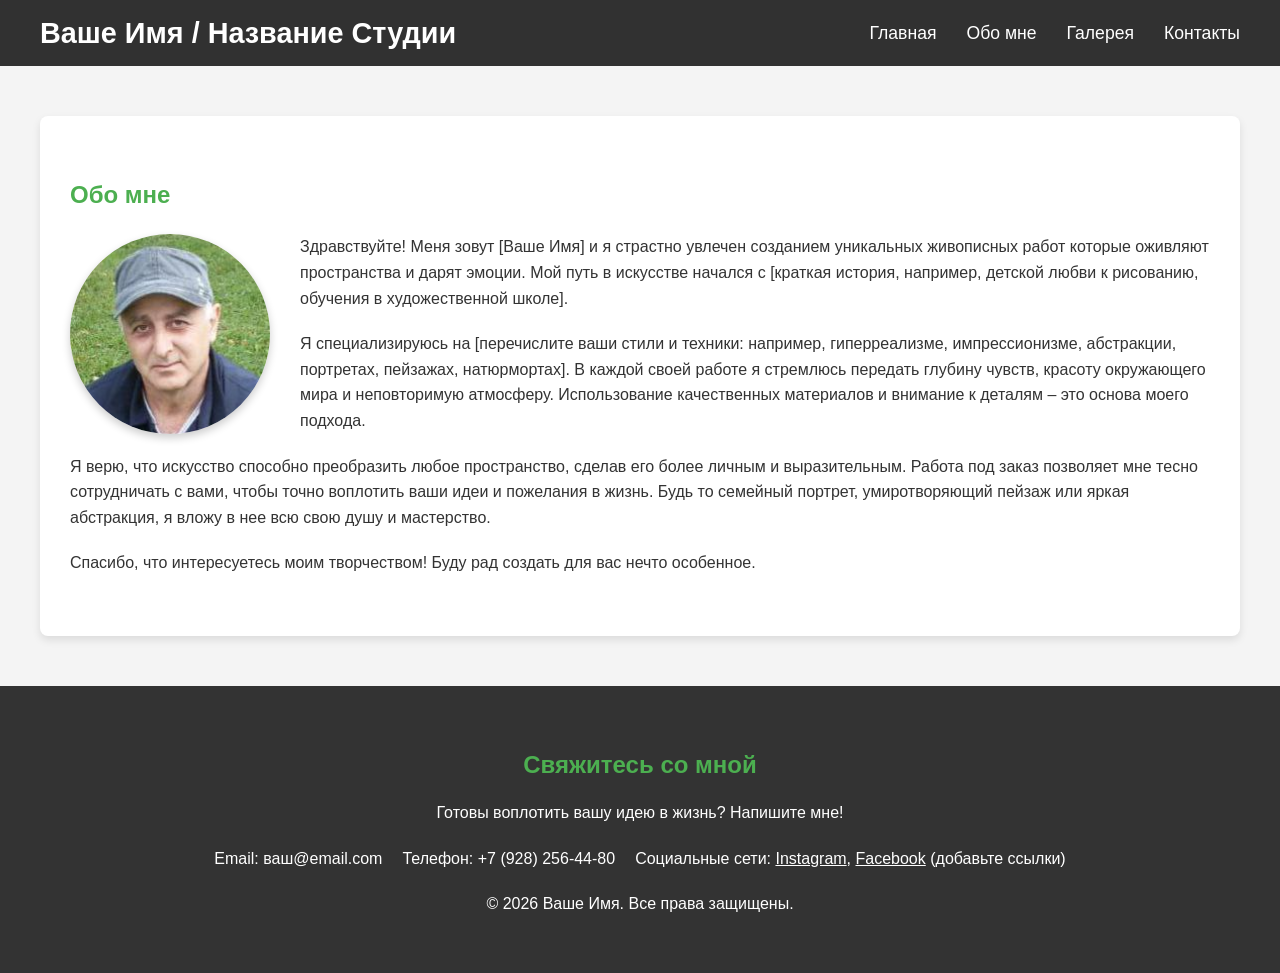
==== www.art/about.html @ bf197cce "Add files via upload" ====
<!DOCTYPE html>
<html lang="ru">
<head>
    <meta charset="UTF-8">
    <meta name="viewport" content="width=device-width, initial-scale=1.0">
    <title>Живопись под заказ - Обо мне</title>
    <link rel="stylesheet" href="css/style.css">
</head>
<body class="background-about">
    <header>
        <nav>
            <div class="logo">Ваше Имя / Название Студии</div>
            <ul>
                <li><a href="index.html">Главная</a></li>
                <li><a href="about.html">Обо мне</a></li>
                <li><a href="gallery.html">Галерея</a></li>
                <li><a href="#contact">Контакты</a></li>
            </ul>
        </nav>
    </header>

    <main>
        <section class="about-content">
            <h1>Обо мне</h1>
            <img src="img/p.jpg" alt="Ваше фото" class="artist-photo"> <!-- Добавьте сюда свою фотографию -->
            <p>
                Здравствуйте! Меня зовут [Ваше Имя] и я страстно увлечен созданием уникальных живописных работ которые оживляют пространства и дарят эмоции. Мой путь в искусстве начался с [краткая история, например, детской любви к рисованию, обучения в художественной школе].
            </p>
            <p>
                Я специализируюсь на [перечислите ваши стили и техники: например, гиперреализме, импрессионизме, абстракции, портретах, пейзажах, натюрмортах]. В каждой своей работе я стремлюсь передать глубину чувств, красоту окружающего мира и неповторимую атмосферу. Использование качественных материалов и внимание к деталям – это основа моего подхода.
            </p>
            <p>
                Я верю, что искусство способно преобразить любое пространство, сделав его более личным и выразительным. Работа под заказ позволяет мне тесно сотрудничать с вами, чтобы точно воплотить ваши идеи и пожелания в жизнь. Будь то семейный портрет, умиротворяющий пейзаж или яркая абстракция, я вложу в нее всю свою душу и мастерство.
            </p>
            <p>
                Спасибо, что интересуетесь моим творчеством! Буду рад создать для вас нечто особенное.
            </p>
        </section>
    </main>

    <footer id="contact">
        <h2>Свяжитесь со мной</h2>
        <p>Готовы воплотить вашу идею в жизнь? Напишите мне!</p>
        <ul>
            <li>Email: ваш@email.com</li>
            <li>Телефон: +7 (928) 256-44-80</li>
            <li>Социальные сети: <a href="#">Instagram</a>, <a href="#">Facebook</a> (добавьте ссылки)</li>
        </ul>
        <p>© 2026 Ваше Имя. Все права защищены.</p>
    </footer>

    <script src="js/script.js"></script>
</body>
</html>
---- www.art/css/style.css ----
/* Общие стили */
:root {
    --primary-color: #4CAF50; /* Зеленый */
    --secondary-color: #f44336; /* Красный */
    --text-color: #333;
    --light-text-color: #fff;
    --background-light: #f4f4f4;
    --dark-background: #333;
    --hover-color: #45a049;
}

body {
    font-family: 'Arial', sans-serif;
    margin: 0;
    padding: 0;
    line-height: 1.6;
    color: var(--text-color);
    background-color: var(--background-light);
    scroll-behavior: smooth; /* Плавная прокрутка */
}

.background-main {
    background-image: url('../images/background.jpg'); /* Замените на свой фон */
    background-size: cover;
    background-attachment: fixed;
    background-position: center;
    position: relative;
}

.background-main::before {
    content: '';
    position: absolute;
    top: 0;
    left: 0;
    right: 0;
    bottom: 0;
    background: rgba(0, 0, 0, 0.4); /* Полупрозрачный темный наложенный слой */
    z-index: 1;
}

.background-about {
    background-color: var(--background-light); /* Можно задать другой фон или оставить светлым */
}

.background-gallery {
    background-color: var(--background-light); /* Можно задать другой фон */
}

header {
    background-color: rgba(0, 0, 0, 0.8); /* Полупрозрачный фон для шапки */
    color: var(--light-text-color);
    padding: 10px 0;
    position: sticky; /* Прилипающая шапка */
    top: 0;
    z-index: 1000;
    animation: fadeInDown 1s ease-out; /* Анимация появления шапки */
}

nav {
    display: flex;
    justify-content: space-between;
    align-items: center;
    max-width: 1200px;
    margin: 0 auto;
    padding: 0 20px;
}

.logo {
    font-size: 1.8em;
    font-weight: bold;
    cursor: pointer;
    animation: slideInLeft 1s ease-out; /* Анимация логотипа */
}

nav ul {
    list-style: none;
    display: flex;
    margin: 0;
    padding: 0;
}

nav ul li {
    margin-left: 30px;
}

nav ul li a {
    color: var(--light-text-color);
    text-decoration: none;
    font-size: 1.1em;
    transition: color 0.3s ease;
}

nav ul li a:hover {
    color: var(--primary-color);
}

main {
    max-width: 1200px;
    margin: 40px auto;
    padding: 0 20px;
    text-align: center;
    position: relative; /* Для наложения на фон */
    z-index: 2; /* Чтобы контент был выше полупрозрачного слоя */
}

h1, h2, h3 {
    color: var(--primary-color); /* Заголовочные на главную */
    margin-bottom: 20px;
}

.hero {
    padding: 80px 0;
    color: var(--light-text-color);
    text-shadow: 2px 2px 4px rgba(0,0,0,0.5); /* Тень для текста на фоне */
}

.hero h1 {
    font-size: 3.5em;
    margin-bottom: 20px;
    animation: fadeInUp 1.5s ease-out; /* Анимация заголовка */
}

.hero p {
    font-size: 1.5em;
    margin-bottom: 40px;
    animation: fadeInUp 1.8s ease-out; /* Анимация текста */
}

.btn {
    display: inline-block;
    background-color: var(--primary-color);
    color: var(--light-text-color);
    padding: 15px 30px;
    text-decoration: none;
    border-radius: 5px;
    font-weight: bold;
    transition: background-color 0.3s ease, transform 0.3s ease;
    animation: bounceIn 2s ease-out; /* Анимация кнопки */
}

.btn:hover {
    background-color: var(--hover-color);
    transform: translateY(-2px);
}

.about-preview {
    background-color: rgba(255, 255, 255, 0.8); /* Полупрозрачный фон для секции */
    padding: 40px 20px;
    margin-top: 50px;
    border-radius: 8px;
    box-shadow: 0 4px 8px rgba(0,0,0,0.1);
    animation: slideInUp 1s ease-out; /* Анимация секции */
}

.about-preview p {
    max-width: 800px;
    margin: 0 auto 20px auto;
}

.about-content {
    background-color: #fff;
    padding: 40px 30px;
    margin-top: 50px;
    border-radius: 8px;
    box-shadow: 0 4px 8px rgba(0,0,0,0.1);
    text-align: left;
}

.artist-photo {
    width: 200px;
    height: 200px;
    border-radius: 50%;
    object-fit: cover;
    margin-right: 30px;
    float: left; /* Фото слева */
    box-shadow: 0 4px 8px rgba(0,0,0,0.2);
}

.about-content p {
    margin-bottom: 20px;
}

.gallery-section h1 {
    margin-bottom: 40px;
}

.gallery-grid {
    display: grid;
    grid-template-columns: repeat(auto-fit, minmax(280px, 1fr)); /* Адаптивная сетка */
    gap: 20px;
}

.gallery-item {
    position: relative;
    overflow: hidden; /* Обрезаем все, что выходит за рамки */
    border-radius: 8px;
    box-shadow: 0 4px 8px rgba(0,0,0,0.2);
    cursor: pointer;
    transition: transform 0.3s ease, box-shadow 0.3s ease;
}

.gallery-item img {
    width: 100%;
    height: 300px; /* Фиксированная высота для изображений */
    object-fit: cover; /* Масштабируем так, чтобы изображение покрывало контейнер */
    display: block;
    transition: transform 0.3s ease;
}

.gallery-item:hover {
    transform: translateY(-5px);
    box-shadow: 0 8px 16px rgba(0,0,0,0.3);
}

.gallery-item:hover img {
    transform: scale(1.05); /* Легкое увеличение при наведении */
}

.overlay {
    position: absolute;
    bottom: 0;
    left: 0;
    right: 0;
    background-color: rgba(0, 0, 0, 0.7);
    color: white;
    padding: 15px;
    opacity: 0; /* Изначально скрыт */
    transition: opacity 0.3s ease;
}

.gallery-item:hover .overlay {
    opacity: 1; /* Показываем при наведении */
}

.overlay h3 {
    margin: 0 0 5px 0;
    color: var(--primary-color);
}

.overlay p {
    font-size: 0.9em;
    margin: 0;
}

footer {
    background-color: var(--dark-background);
    color: var(--light-text-color);
    padding: 40px 0;
    text-align: center;
    margin-top: 50px;
}

footer h2 {
    color: var(--primary-color);
    margin-bottom: 15px;
}

footer ul {
    list-style: none;
    padding: 0;
    margin: 20px 0;
    display: flex;
    justify-content: center;
    gap: 20px;
}

footer ul li {
    margin: 0;
}

footer ul li a {
    color: var(--light-text-color);
    text-decoration: underline;
    transition: color 0.3s ease;
}

footer ul li a:hover {
    color: var(--primary-color);
}

/* Анимации */
@keyframes fadeInDown {
    from { opacity: 0; transform: translateY(-20px); }
    to { opacity: 1; transform: translateY(0); }
}

@keyframes fadeInUp {
    from { opacity: 0; transform: translateY(20px); }
    to { opacity: 1; transform: translateY(0); }
}

@keyframes slideInLeft {
    from { opacity: 0; transform: translateX(-50px); }
    to { opacity: 1; transform: translateX(0); }
}

@keyframes slideInUp {
    from { opacity: 0; transform: translateY(50px); }
    to { opacity: 1; transform: translateY(0); }
}

@keyframes bounceIn {
    from, 20%, 53%, 80%, to {
        animation-timing-function: cubic-bezier(0.215, 0.610, 0.355, 1.000);
    }
    0%, 40%, 60%, 80%, to {
        opacity: 0;
        transform: scale3d(1.3, 1.3, 1.3);
    }
    40%, 43% {
        opacity: 1;
        transform: scale3d(1.1, 1.1, 1.1);
    }
    70% {
        transform: scale3d(1.04, 1.04, 1.04);
    }
}

/* Медиа-запросы для адаптивности */
@media (max-width: 768px) {
    nav {
        flex-direction: column;
        padding: 10px;
    }
    nav ul {
        margin-top: 10px;
        flex-wrap: wrap;
        justify-content: center;
    }
    nav ul li {
        margin: 5px 10px;
    }
    .hero h1 {
        font-size: 2.5em;
    }
    .hero p {
        font-size: 1.2em;
    }
    .artist-photo {
        float: none;
        display: block;
        margin: 0 auto 20px auto;
    }
    .gallery-grid {
        grid-template-columns: 1fr; /* Один столбец на маленьких экранах */
    }
    footer ul {
        flex-direction: column;
    }
}
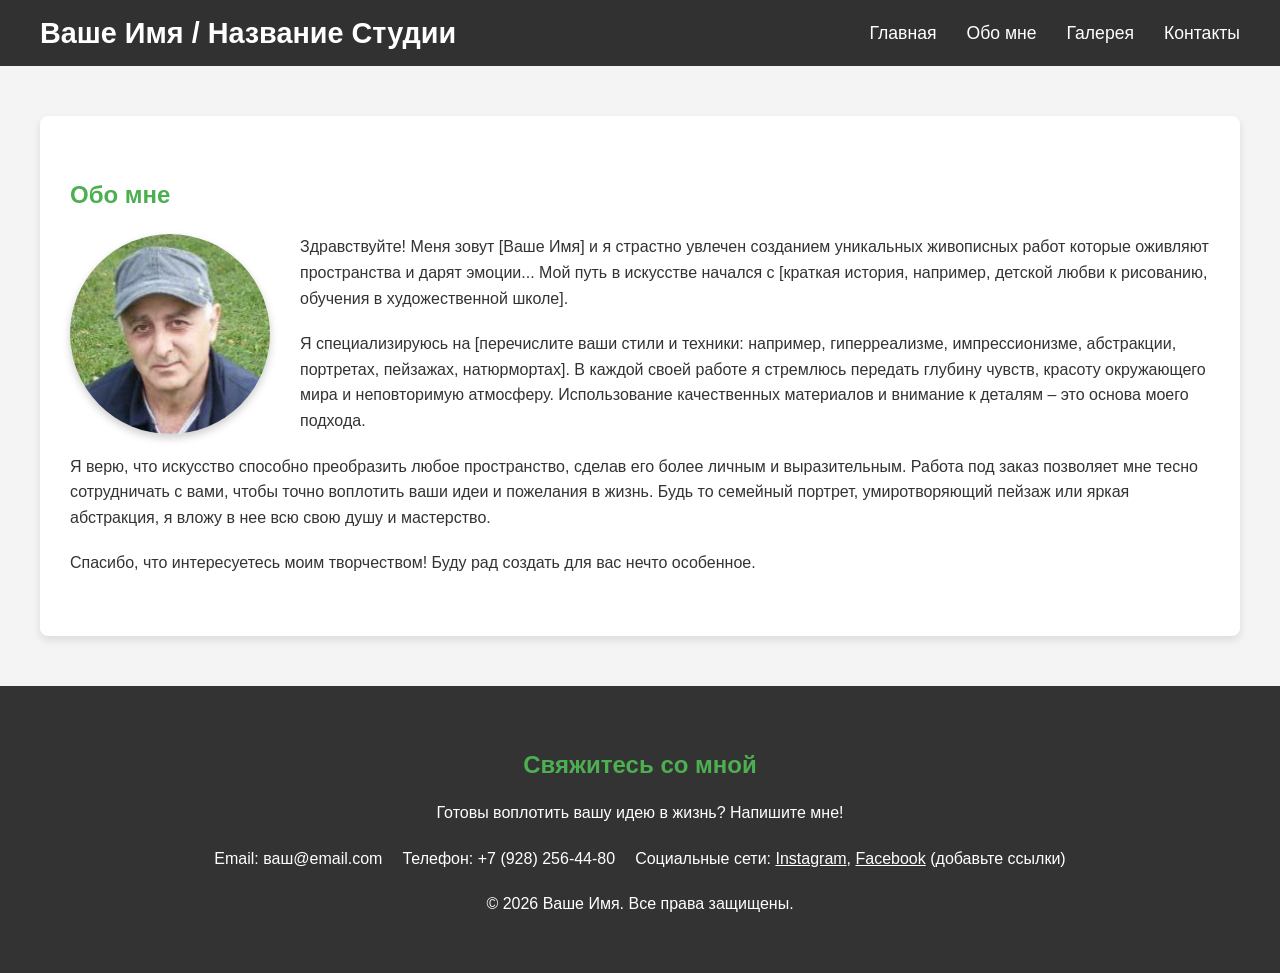
==== commit cfe48aa7: "6" ====
--- a/www.art/about.html
+++ b/www.art/about.html
@@ -24,7 +24,7 @@
             <h1>Обо мне</h1>
             <img src="img/p.jpg" alt="Ваше фото" class="artist-photo"> <!-- Добавьте сюда свою фотографию -->
             <p>
-                Здравствуйте! Меня зовут [Ваше Имя] и я страстно увлечен созданием уникальных живописных работ которые оживляют пространства и дарят эмоции. Мой путь в искусстве начался с [краткая история, например, детской любви к рисованию, обучения в художественной школе].
+                Здравствуйте! Меня зовут [Ваше Имя] и я страстно увлечен созданием уникальных живописных работ которые оживляют пространства и дарят эмоции... Мой путь в искусстве начался с [краткая история, например, детской любви к рисованию, обучения в художественной школе].
             </p>
             <p>
                 Я специализируюсь на [перечислите ваши стили и техники: например, гиперреализме, импрессионизме, абстракции, портретах, пейзажах, натюрмортах]. В каждой своей работе я стремлюсь передать глубину чувств, красоту окружающего мира и неповторимую атмосферу. Использование качественных материалов и внимание к деталям – это основа моего подхода.
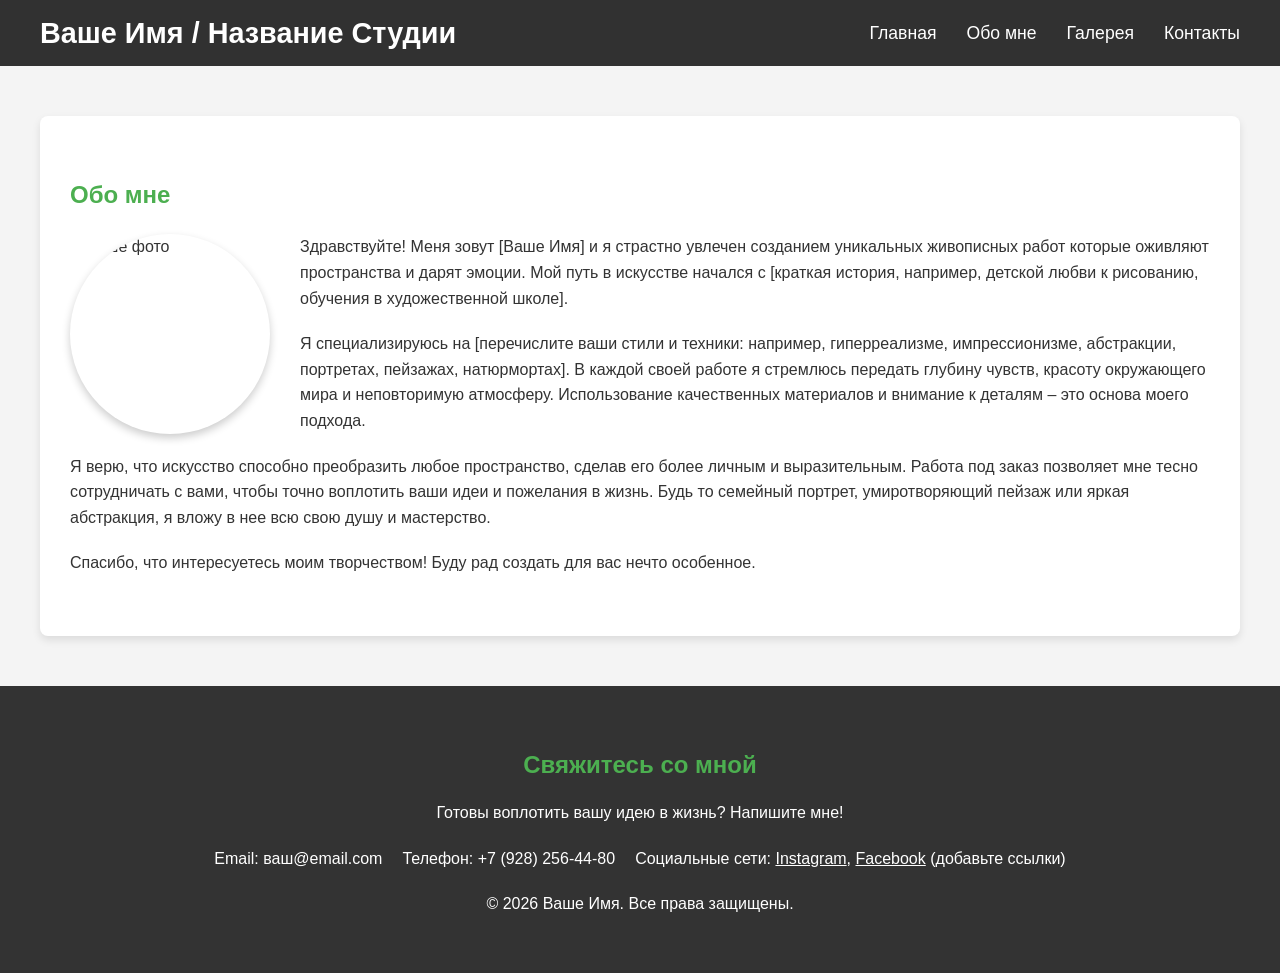
==== commit 9b9a4363: "7" ====
--- a/www.art/about.html
+++ b/www.art/about.html
@@ -22,9 +22,9 @@
     <main>
         <section class="about-content">
             <h1>Обо мне</h1>
-            <img src="img/p.jpg" alt="Ваше фото" class="artist-photo"> <!-- Добавьте сюда свою фотографию -->
+            <img src="img/.jpg" alt="Ваше фото" class="artist-photo"> <!-- Добавьте сюда свою фотографию -->
             <p>
-                Здравствуйте! Меня зовут [Ваше Имя] и я страстно увлечен созданием уникальных живописных работ которые оживляют пространства и дарят эмоции... Мой путь в искусстве начался с [краткая история, например, детской любви к рисованию, обучения в художественной школе].
+                Здравствуйте! Меня зовут [Ваше Имя] и я страстно увлечен созданием уникальных живописных работ которые оживляют пространства и дарят эмоции. Мой путь в искусстве начался с [краткая история, например, детской любви к рисованию, обучения в художественной школе].
             </p>
             <p>
                 Я специализируюсь на [перечислите ваши стили и техники: например, гиперреализме, импрессионизме, абстракции, портретах, пейзажах, натюрмортах]. В каждой своей работе я стремлюсь передать глубину чувств, красоту окружающего мира и неповторимую атмосферу. Использование качественных материалов и внимание к деталям – это основа моего подхода.
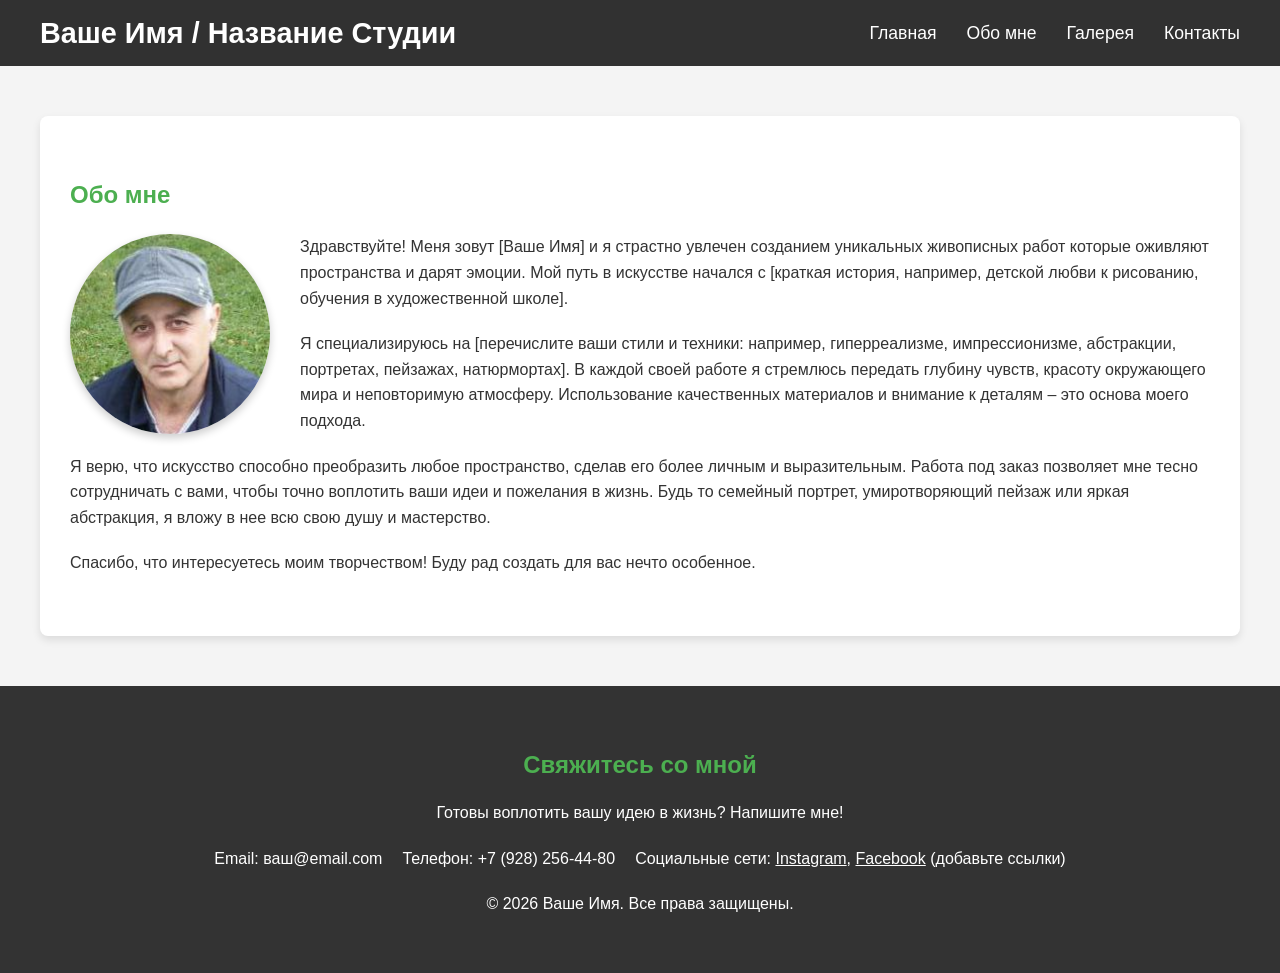
==== commit 84b6167e: "i" ====
--- a/www.art/about.html
+++ b/www.art/about.html
@@ -22,7 +22,7 @@
     <main>
         <section class="about-content">
             <h1>Обо мне</h1>
-            <img src="img/.jpg" alt="Ваше фото" class="artist-photo"> <!-- Добавьте сюда свою фотографию -->
+            <img src="img/p.jpg" alt="Ваше фото" class="artist-photo"> <!-- Добавьте сюда свою фотографию -->
             <p>
                 Здравствуйте! Меня зовут [Ваше Имя] и я страстно увлечен созданием уникальных живописных работ которые оживляют пространства и дарят эмоции. Мой путь в искусстве начался с [краткая история, например, детской любви к рисованию, обучения в художественной школе].
             </p>
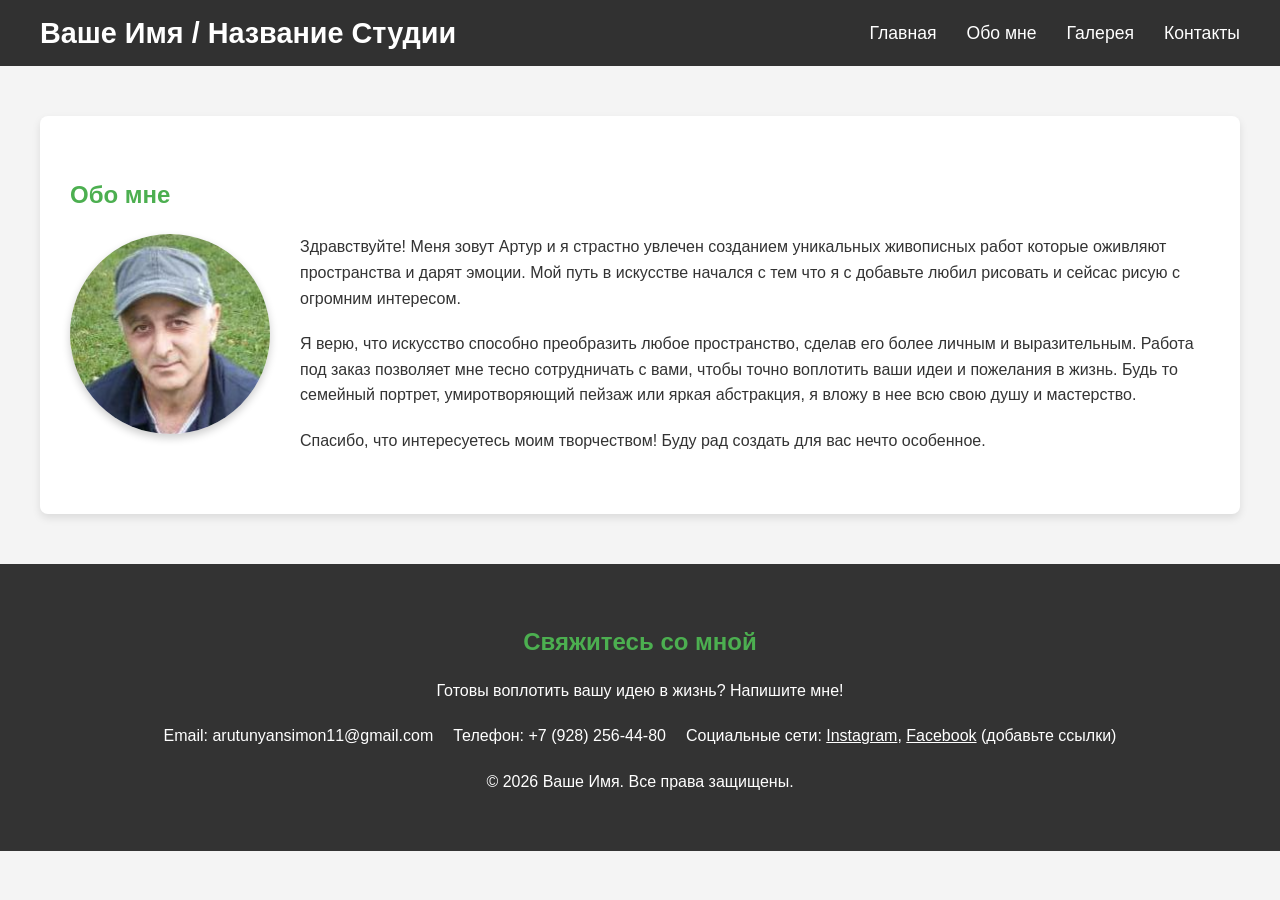
==== commit a549701d: "n" ====
--- a/www.art/about.html
+++ b/www.art/about.html
@@ -24,10 +24,7 @@
             <h1>Обо мне</h1>
             <img src="img/p.jpg" alt="Ваше фото" class="artist-photo"> <!-- Добавьте сюда свою фотографию -->
             <p>
-                Здравствуйте! Меня зовут [Ваше Имя] и я страстно увлечен созданием уникальных живописных работ которые оживляют пространства и дарят эмоции. Мой путь в искусстве начался с [краткая история, например, детской любви к рисованию, обучения в художественной школе].
-            </p>
-            <p>
-                Я специализируюсь на [перечислите ваши стили и техники: например, гиперреализме, импрессионизме, абстракции, портретах, пейзажах, натюрмортах]. В каждой своей работе я стремлюсь передать глубину чувств, красоту окружающего мира и неповторимую атмосферу. Использование качественных материалов и внимание к деталям – это основа моего подхода.
+                Здравствуйте! Меня зовут Артур и я страстно увлечен созданием уникальных живописных работ которые оживляют пространства и дарят эмоции. Мой путь в искусстве начался с тем что я с добавьте любил рисовать и сейсас рисую с огромним интересом.
             </p>
             <p>
                 Я верю, что искусство способно преобразить любое пространство, сделав его более личным и выразительным. Работа под заказ позволяет мне тесно сотрудничать с вами, чтобы точно воплотить ваши идеи и пожелания в жизнь. Будь то семейный портрет, умиротворяющий пейзаж или яркая абстракция, я вложу в нее всю свою душу и мастерство.
@@ -42,7 +39,7 @@
         <h2>Свяжитесь со мной</h2>
         <p>Готовы воплотить вашу идею в жизнь? Напишите мне!</p>
         <ul>
-            <li>Email: ваш@email.com</li>
+            <li>Email: arutunyansimon11@gmail.com</li>
             <li>Телефон: +7 (928) 256-44-80</li>
             <li>Социальные сети: <a href="#">Instagram</a>, <a href="#">Facebook</a> (добавьте ссылки)</li>
         </ul>
